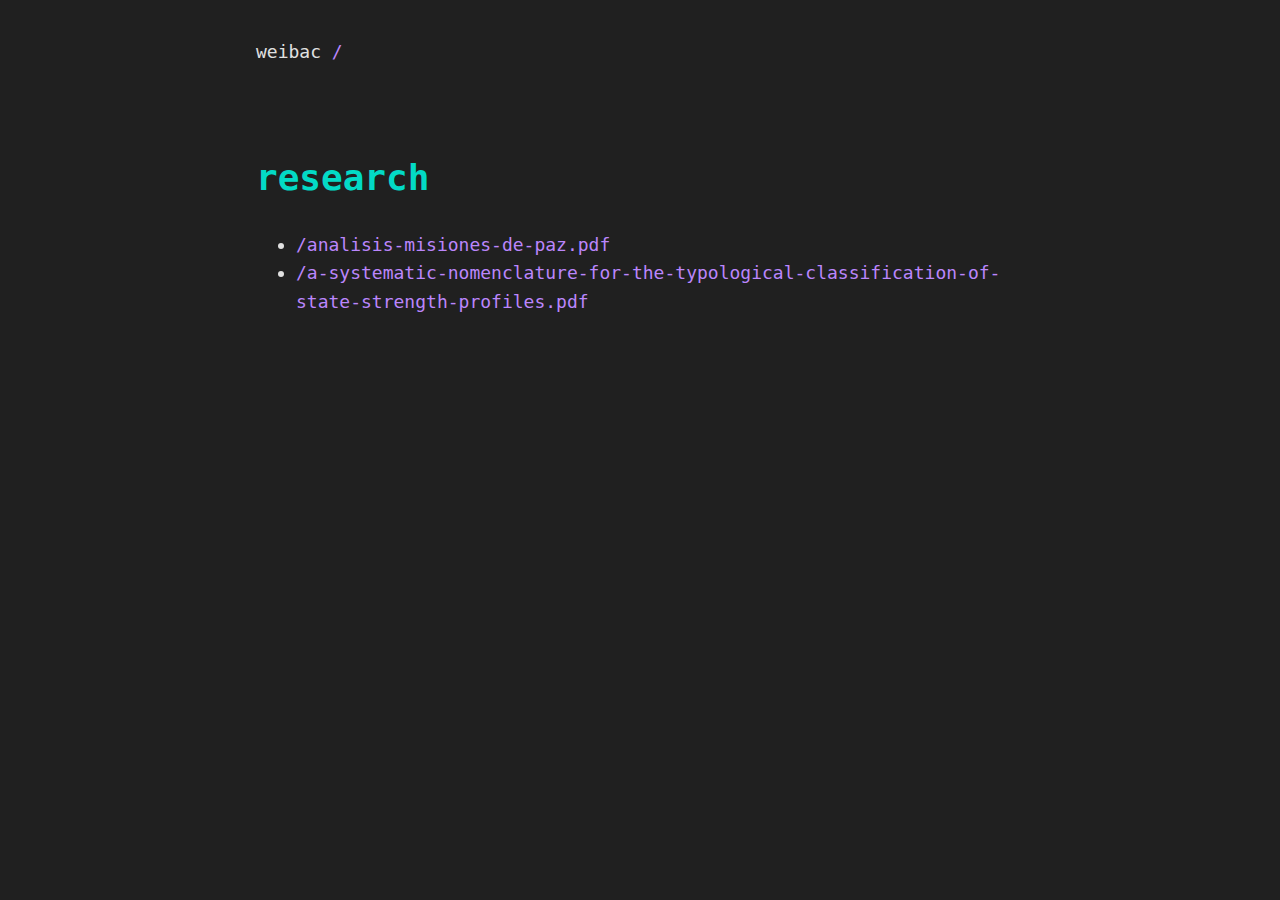
==== polisci-pdfs/index.html @ e8c2d5f4 "fix: honestify" ====
<!DOCTYPE HTML>
<html>

<head>
<title>weibac</title>
<link href="../favicon.png" rel="shortcut icon" type="image/png"/>
<link href="../main.css" rel="stylesheet" type="text/css"/>
<meta content="text/html; charset=utf-8" http-equiv="Content-Type"/>
</head>


<body>

<header>
<nav>
  <p>weibac            <a href="../">/</a></p>
</nav>
</header>

<main>
<h1>research</h1>
<ul>
<li><a href=./analisis-misiones-de-paz.pdf>/analisis-misiones-de-paz.pdf</a></li>
<li><a href=./a-systematic-nomenclature-for-the-typological-classification-of-state-strength-profiles.pdf>/a-systematic-nomenclature-for-the-typological-classification-of-state-strength-profiles.pdf</a></li>
</ul>
</main>

</body>

</html>
---- main.css ----
/* Dark mode styles */
:root {
  --bg-color: #202020;
  --text-color: #e0e0e0;
  --link-color: #bb86fc;
  --heading-color: #03dac6;
  --border-color: #333333;
}

body {
  background-color: var(--bg-color);
  color: var(--text-color);
  font-family: monospace;
  line-height: 1.6;
  margin: 0;
  padding: 0;
  font-size: 16px;
}

header, main, footer {
  padding: 1.25rem;
  max-width: 90%;
  width: 100%;
  margin: 0 auto;
}

h1, h2, h3 {
  color: var(--heading-color);
}


a {
  color: var(--link-color);
  text-decoration: none;
}
a:hover {
  text-decoration: underline;
}

/* Round image style */
.round-image-container {
  display: flex;
  justify-content: center;
  margin: 1rem 0;
}
.round-image {
  border-radius: 50%;
  object-fit: cover;
  width: 30vw;
  height: 30vw;
  max-width: 100px;
  max-height: 100px;
  border: 3px solid var(--heading-color);
}


/* Optional: Add a subtle border to sections */
section {
  border-bottom: 1px solid var(--border-color);
  padding-bottom: 1.25rem;
  margin-bottom: 1.25rem;
}

/* Optional: Style for code blocks */
pre, code {
  background-color: #1e1e1e;
  border-radius: 0.25rem;
  padding: 0.625rem;
  overflow-x: auto;
}


/* Media Queries for Responsiveness */
@media screen and (min-width: 768px) {
  body {
    font-size: 18px;
  }

  header, main, footer {
    max-width: 80%;
  }

  .round-image {
    width: 30vw;
    height: 30vw;
  }
}

@media screen and (min-width: 1024px) {
  header, main, footer {
    max-width: 70%;
  }

  .round-image {
    width: 20vw;
    height: 20vw;
  }
}

@media screen and (min-width: 1200px) {
  header, main, footer {
    max-width: 60%;
  }

  .round-image {
    width: 150px;
    height: 150px;
  }
}
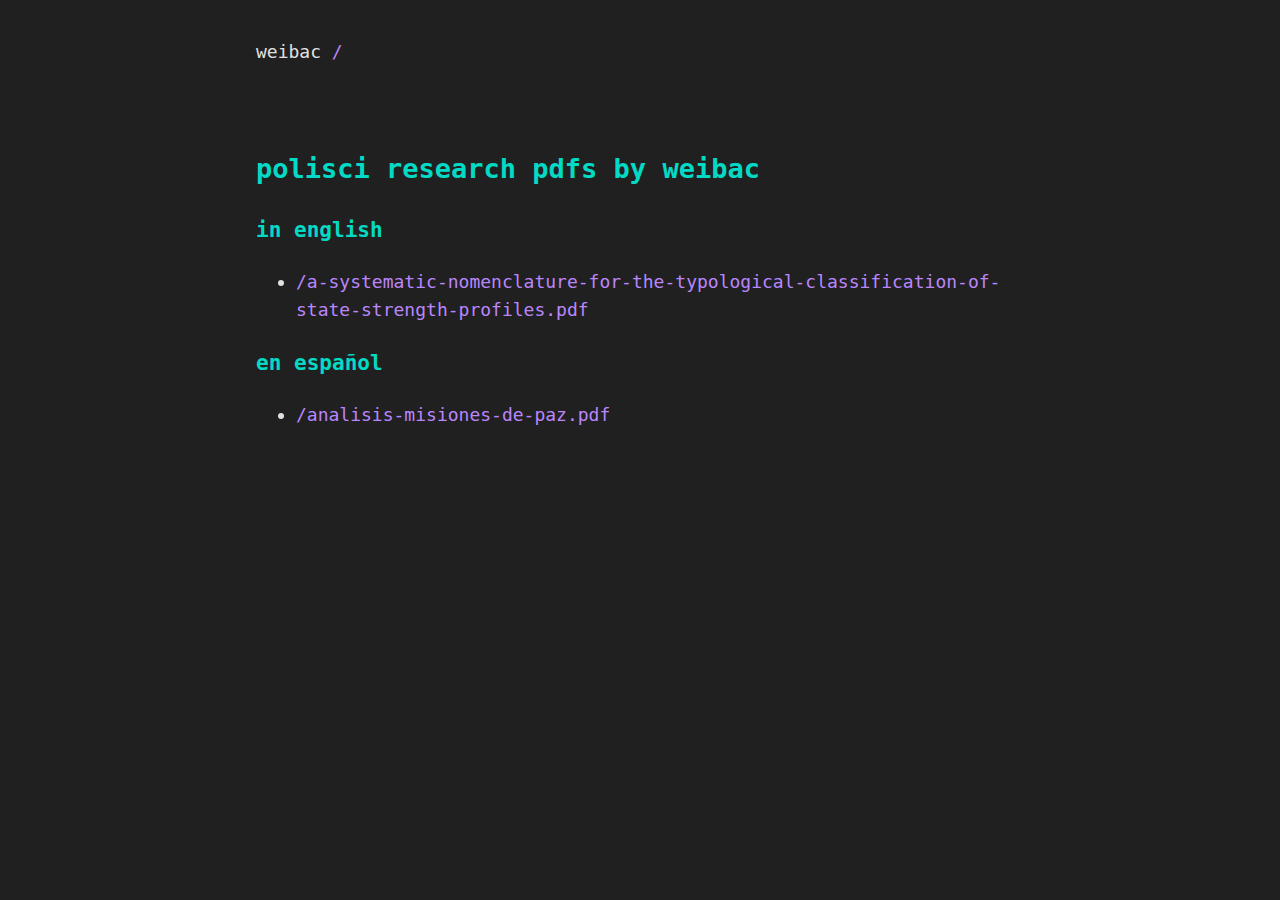
==== commit 06e49b02: "feat: revamp polisci-pdfs page" ====
--- a/polisci-pdfs/index.html
+++ b/polisci-pdfs/index.html
@@ -12,17 +12,24 @@
 <body>
 
 <header>
-<nav>
-  <p>weibac            <a href="../">/</a></p>
-</nav>
+  <nav>
+  <p>weibac <a href="../">/</a></p>
+  </nav>
 </header>
 
 <main>
-<h1>research</h1>
+<h2>polisci research pdfs by weibac</h2>
+
+<h3>in english</h3>
+<ul>
+<li><a href=./a-systematic-nomenclature-for-the-typological-classification-of-state-strength-profiles.pdf>/a-systematic-nomenclature-for-the-typological-classification-of-state-strength-profiles.pdf</a></li>
+</ul>
+
+<h3>en español</h3>
 <ul>
 <li><a href=./analisis-misiones-de-paz.pdf>/analisis-misiones-de-paz.pdf</a></li>
-<li><a href=./a-systematic-nomenclature-for-the-typological-classification-of-state-strength-profiles.pdf>/a-systematic-nomenclature-for-the-typological-classification-of-state-strength-profiles.pdf</a></li>
 </ul>
+
 </main>
 
 </body>
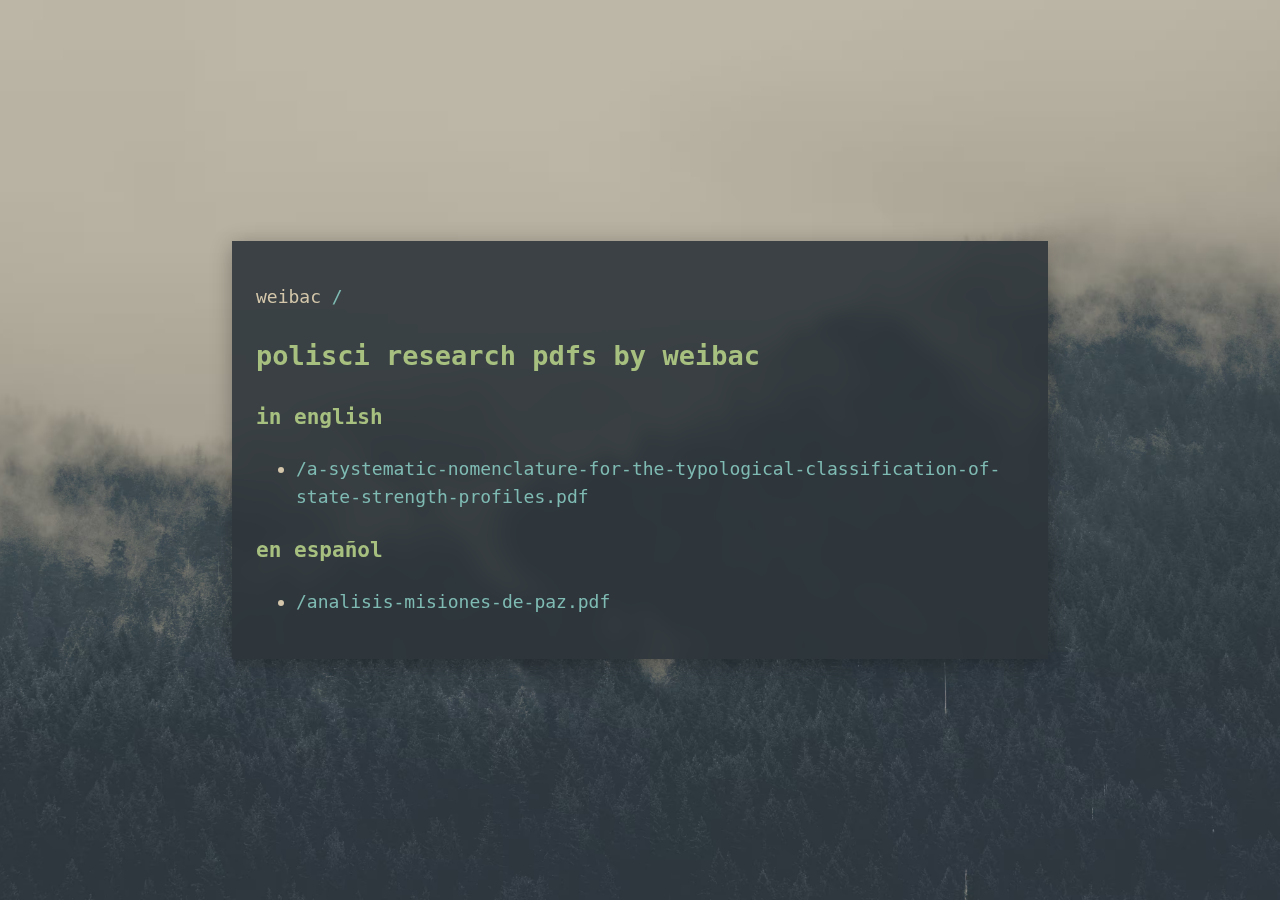
==== commit c5933244: "fix: adapt polisci page to new css model" ====
--- a/polisci-pdfs/index.html
+++ b/polisci-pdfs/index.html
@@ -1,37 +1,42 @@
 <!DOCTYPE HTML>
-<html>
+<html lang="en">
 
 <head>
-<title>weibac</title>
+<meta charset="UTF-8">
+<meta name="viewport" content="width=device-width, initial-scale=1.0">
+<title>weibac - polisci pdfs</title>
 <link href="../favicon.png" rel="shortcut icon" type="image/png"/>
 <link href="../main.css" rel="stylesheet" type="text/css"/>
-<meta content="text/html; charset=utf-8" http-equiv="Content-Type"/>
 </head>
 
+<body>
+<div class="window-container">
+  <div class="window">
+    <header>
+      <nav>
+        <p>weibac <a href="../">/</a></p>
+      </nav>
+    </header>
 
-<body>
+    <main>
+      <h2>polisci research pdfs by weibac</h2>
 
-<header>
-  <nav>
-  <p>weibac <a href="../">/</a></p>
-  </nav>
-</header>
+      <section>
+        <h3>in english</h3>
+        <ul>
+          <li><a href="./a-systematic-nomenclature-for-the-typological-classification-of-state-strength-profiles.pdf">/a-systematic-nomenclature-for-the-typological-classification-of-state-strength-profiles.pdf</a></li>
+        </ul>
+      </section>
 
-<main>
-<h2>polisci research pdfs by weibac</h2>
-
-<h3>in english</h3>
-<ul>
-<li><a href=./a-systematic-nomenclature-for-the-typological-classification-of-state-strength-profiles.pdf>/a-systematic-nomenclature-for-the-typological-classification-of-state-strength-profiles.pdf</a></li>
-</ul>
-
-<h3>en español</h3>
-<ul>
-<li><a href=./analisis-misiones-de-paz.pdf>/analisis-misiones-de-paz.pdf</a></li>
-</ul>
-
-</main>
-
+      <section>
+        <h3>en español</h3>
+        <ul>
+          <li><a href="./analisis-misiones-de-paz.pdf">/analisis-misiones-de-paz.pdf</a></li>
+        </ul>
+      </section>
+    </main>
+  </div>
+</div>
 </body>
 
 </html>
--- a/main.css
+++ b/main.css
@@ -1,12 +1,15 @@
-/* Dark mode styles */
+/* Everforest https://github.com/sainnhe/everforest */
 :root {
-  --bg-color: #202020;
-  --text-color: #e0e0e0;
-  --link-color: #bb86fc;
-  --heading-color: #03dac6;
-  --border-color: #333333;
+  --bg-color: #2D353B;
+  --text-color: #D3C6AA;
+  --link-color: #7FBBB3;
+  --heading-color: #A7C080;
+  --border-color: #4F585E;
+  --window-bg: rgba(45, 53, 59, 0.9);
+  --window-border: #4F585E;
 }
 
+/* Base styles without background image */
 body {
   background-color: var(--bg-color);
   color: var(--text-color);
@@ -15,19 +18,43 @@
   margin: 0;
   padding: 0;
   font-size: 16px;
+  height: 100vh;
+}
+/* Only load background image on larger screens */
+@media screen and (min-width: 768px) {
+  body {
+    background-image: url('assets/fog_forest_1.avif');
+    background-size: cover;
+    background-position: center;
+    background-attachment: fixed;
+  }
+}
+
+.window-container {
+  display: flex;
+  justify-content: center;
+  align-items: center;
+  min-height: 100vh;
+}
+
+.window {
+  background-color: var(--window-bg);
+  border: none;
+  border-radius: 0;
+  backdrop-filter: blur(8px);
+  box-shadow: 0 4px 20px rgba(0, 0, 0, 0.3);
+  width: 90%;
+  max-width: 1000px;
+  padding: 1.5rem;
 }
 
 header, main, footer {
-  padding: 1.25rem;
-  max-width: 90%;
   width: 100%;
-  margin: 0 auto;
 }
 
 h1, h2, h3 {
   color: var(--heading-color);
 }
-
 
 a {
   color: var(--link-color);
@@ -37,74 +64,40 @@
   text-decoration: underline;
 }
 
-/* Round image style */
-.round-image-container {
-  display: flex;
-  justify-content: center;
-  margin: 1rem 0;
-}
-.round-image {
-  border-radius: 50%;
-  object-fit: cover;
-  width: 30vw;
-  height: 30vw;
-  max-width: 100px;
-  max-height: 100px;
-  border: 3px solid var(--heading-color);
-}
-
-
-/* Optional: Add a subtle border to sections */
-section {
-  border-bottom: 1px solid var(--border-color);
-  padding-bottom: 1.25rem;
-  margin-bottom: 1.25rem;
-}
-
-/* Optional: Style for code blocks */
-pre, code {
-  background-color: #1e1e1e;
-  border-radius: 0.25rem;
-  padding: 0.625rem;
-  overflow-x: auto;
-}
-
-
 /* Media Queries for Responsiveness */
 @media screen and (min-width: 768px) {
   body {
     font-size: 18px;
   }
-
-  header, main, footer {
-    max-width: 80%;
+  .window {
+    width: 80%;
   }
-
-  .round-image {
-    width: 30vw;
-    height: 30vw;
+}
+@media screen and (min-width: 1024px) {
+  .window {
+    width: 70%;
+  }
+}
+@media screen and (min-width: 1200px) {
+  .window {
+    width: 60%;
   }
 }
 
-@media screen and (min-width: 1024px) {
-  header, main, footer {
-    max-width: 70%;
+/* Mobile adjustments */
+@media screen and (max-width: 767px) {
+  .window {
+    width: 95%;
+    padding: 1rem;
   }
-
-  .round-image {
-    width: 20vw;
-    height: 20vw;
+  /* Position window closer to top on mobile */
+  .window-container {
+    padding: 0;
+    align-items: flex-start;
+  }
+  /* Add some minimal top padding and remove shadow */
+  .window {
+    margin-top: 1rem;
+    box-shadow: none;
   }
 }
-
-@media screen and (min-width: 1200px) {
-  header, main, footer {
-    max-width: 60%;
-  }
-
-  .round-image {
-    width: 150px;
-    height: 150px;
-  }
-}
-
